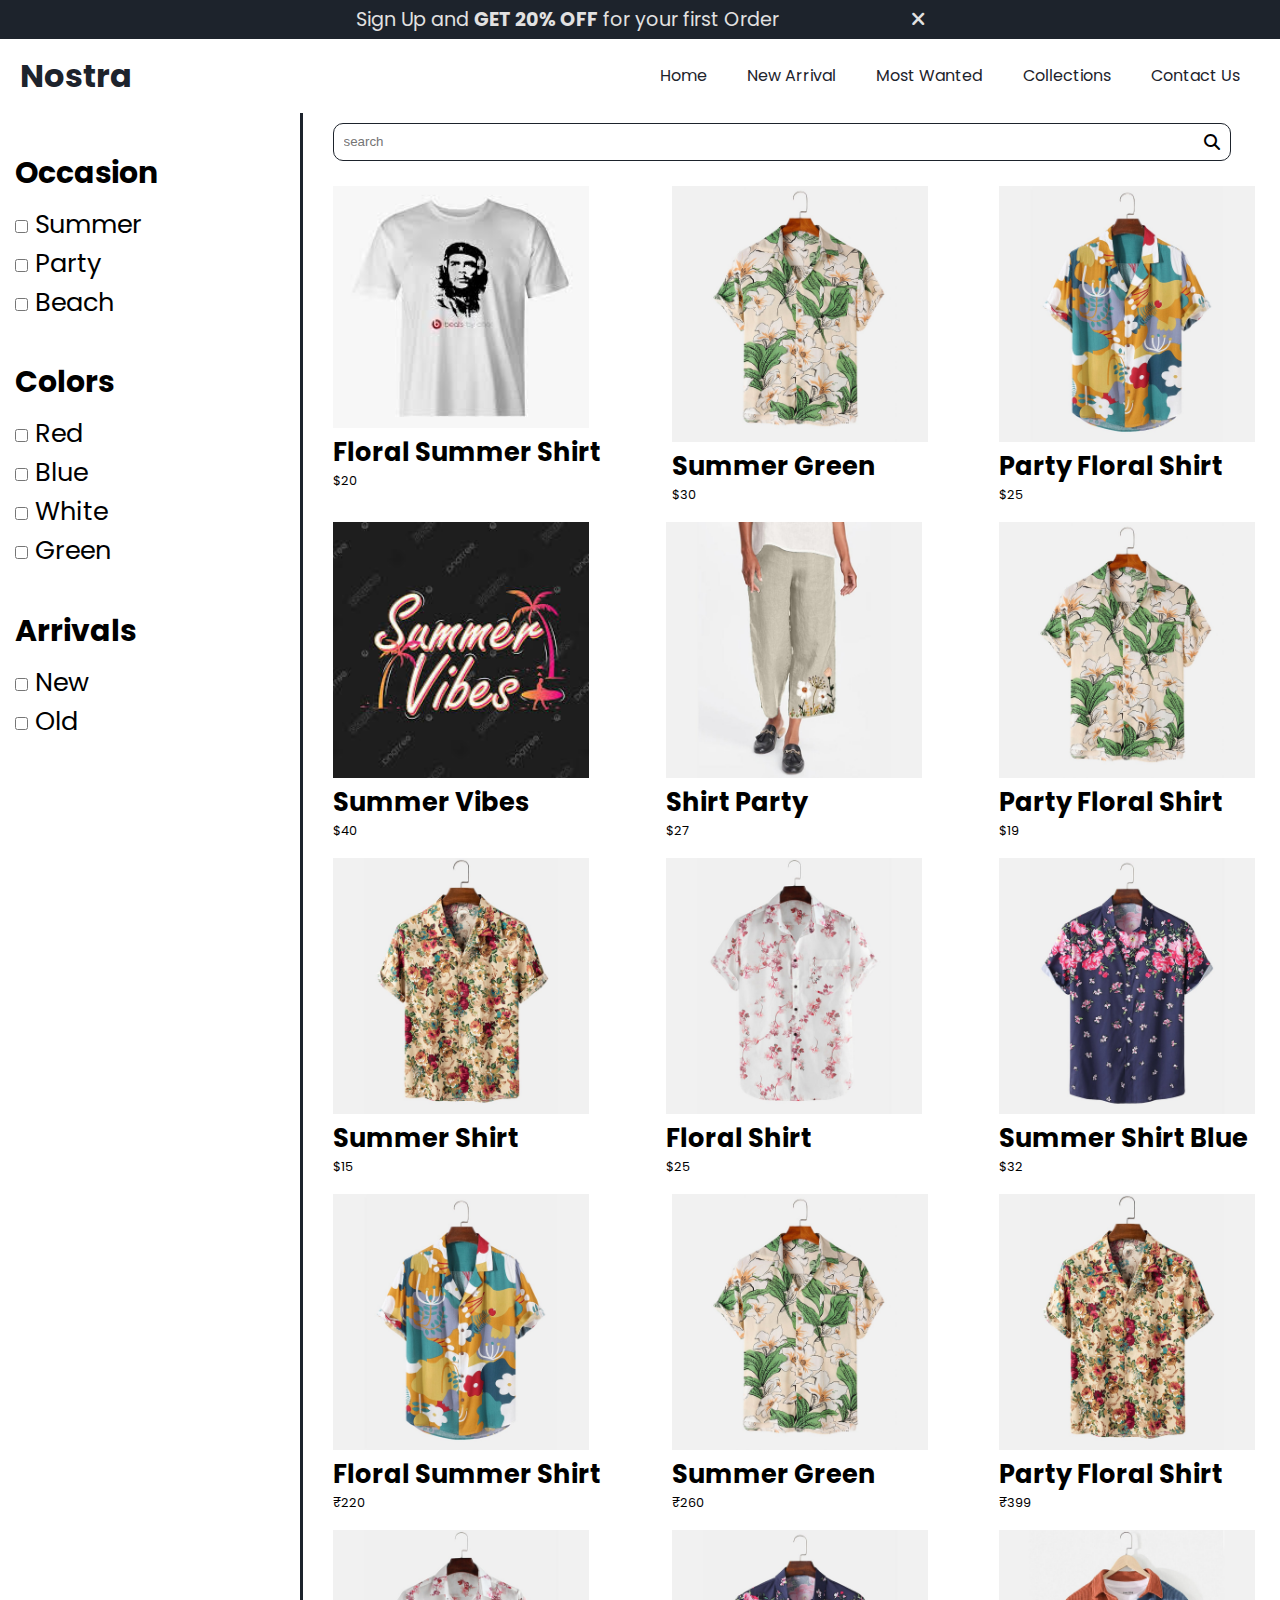
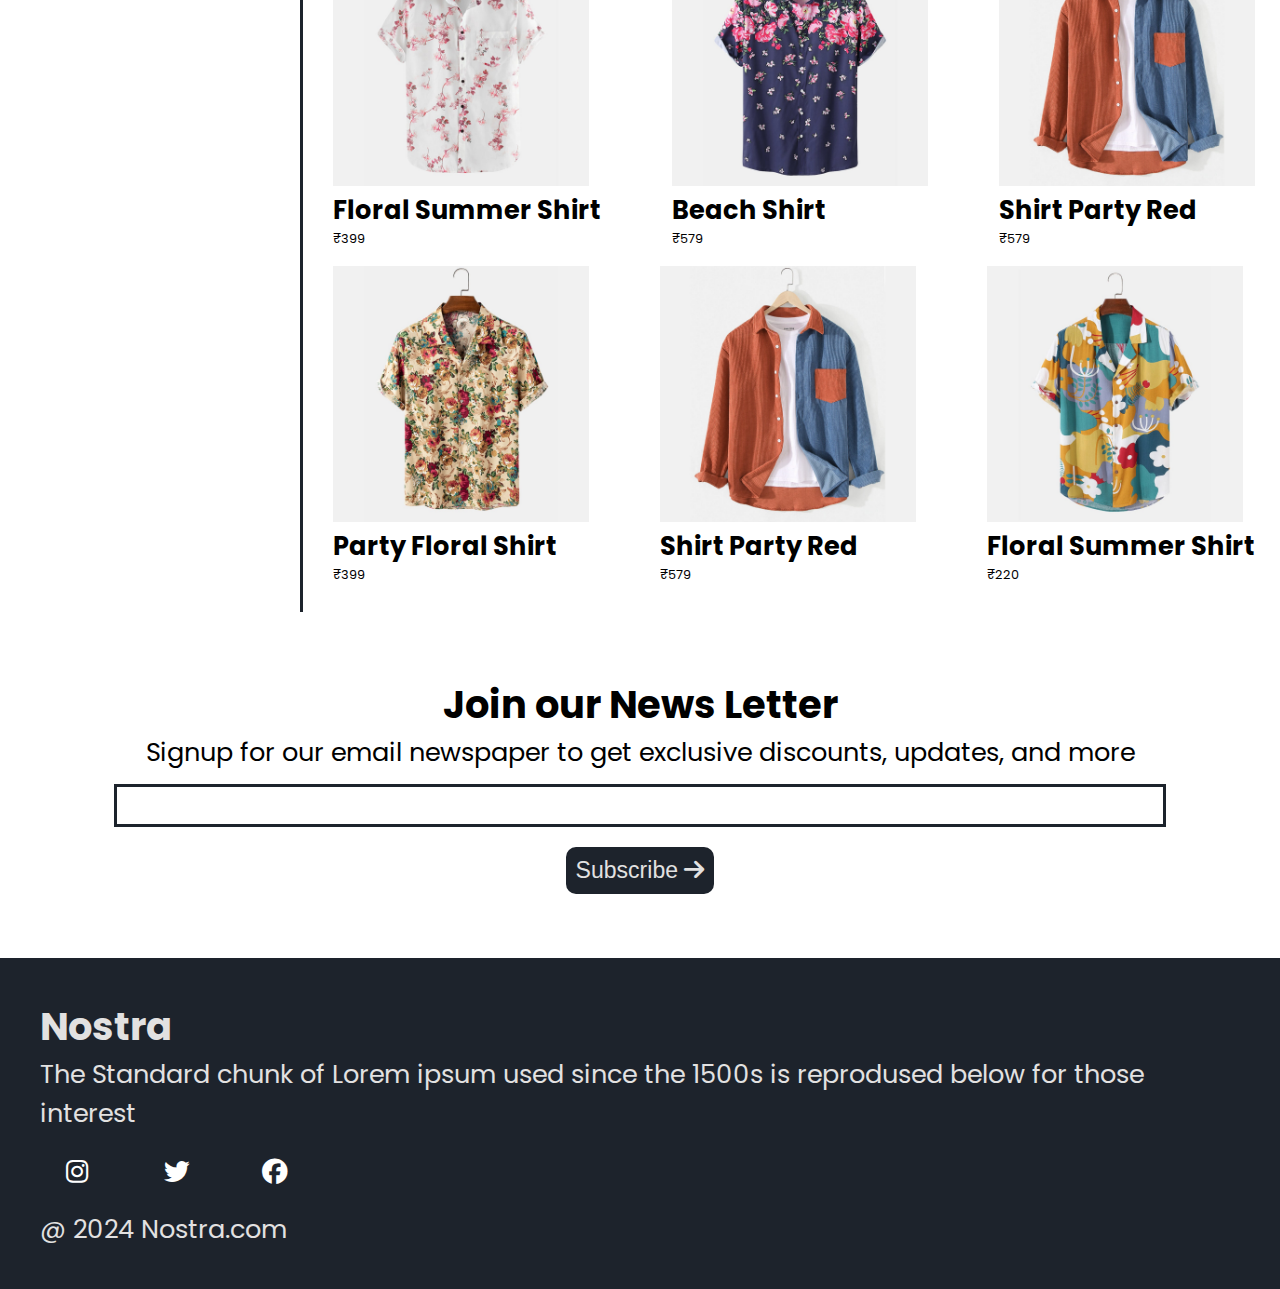
==== collections.html @ 6354badc "Nostra" ====
<!DOCTYPE html>
<html lang="en">
<head>
    <meta charset="UTF-8">
    <meta name="viewport" content="width=device-width, initial-scale=1.0">
    <title>Collections</title>
    <!--Link CSS File-->
    <link rel="stylesheet" href="style.css">
    <!--Link Google Fonts-->
    <link rel="preconnect" href="https://fonts.googleapis.com">
    <link rel="preconnect" href="https://fonts.gstatic.com" crossorigin>
    <link href="https://fonts.googleapis.com/css2?family=Poppins:wght@400;500;700&display=swap" rel="stylesheet">

    <!--Link Font Awesome-->
    <link rel="stylesheet" href="https://cdnjs.cloudflare.com/ajax/libs/font-awesome/6.4.2/css/all.min.css">

</head>
<body>

    <!--Offer Bar-->

    <div class="offer-bar">
        <p>Sign Up and <b>GET 20% OFF</b> for your first Order
        <i id="offer-close"  style="margin-left: 10%; cursor: pointer;" class="fa-solid fa-xmark"></i>
        </p>
    </div>

    

   

        <!--Navigation Bar-->
        <nav class="navbar">
            <h1>Nostra</h1>
            <div class="navbar-links">
                <p class="navbar-link"><a href="./index.html">Home</a></p>
                <p class="navbar-link"><a href="./index.html/#new-arrival">New Arrival</a></p>
                <p class="navbar-link"><a href="./index.html/#most-wanted">Most Wanted</a></p>
                <p class="navbar-link"><a href="./index.html/collections">Collections</a></p>
                <p class="navbar-link"><a href="./contactus.html">Contact Us</a></p>
            </div>
            

            <div class="navbar-menu-toggle">
                <i id="side-navbar-activate" class="fa-solid fa-bars"></i>
            </div>

            

            

        </nav>

        <!--Side Navbar-->

        <div class="side-navbar"> 
            <p style="text-align: right;">
                <i id="side-navbar-close" class="fa-solid fa-xmark"></i>
            </p>
            <div class="side-navbar-links">

                 <p class="side-navbar-link"><a href="./index.html">Home</a></p>
                <p class="side-navbar-link"><a href="./index.html">New Arrival</a></p>
            <p class="side-navbar-link"><a href="./index.html">Most Wanted</a></p>
            <p class="side-navbar-link"><a href="./collections.html">Collections</a></p>
            <p class="side-navbar-link"><a href="./contactus.html">Contact Us</a></p>
            </div>
            
        </div>

        <div class="container">

            <div class="divide-section">
                <div class="filter-section">
                   
                    <h3 class="filter-section-occasion">Occasion</h3>
                    <div>
                        <input type="checkbox" name="tags" value="summer"> Summer <br>
                        <input type="checkbox" name="tags" value="party"> Party <br>
                        <input type="checkbox" name="tags" value="beach"> Beach 

                    </div>
                   
                    <h3 class="filter-section-colors"> Colors </h3>
                    <div>
                    <input type="checkbox" name="tags" value="red"> Red <br>
                        <input type="checkbox" name="tags" value="blue"> Blue <br>
                        <input type="checkbox" name="tags" value="white"> White <br>
                        <input type="checkbox" name="tags" value="green"> Green
                    </div>

                    <h3 class="filter-section-arrivals"> Arrivals </h3>
                    <div>
                    <input type="checkbox" name="tags" value="new"> New <br>
                        <input type="checkbox" name="tags" value="old"> Old
                      
                    </div>

                    
                    <hr class="vertical-line">
                </div>

                <div class="product-section">
                    <form class="navbar-search">
                        <input type="search" placeholder="search">
                        <i class="fa-solid fa-magnifying-glass"></i>
                    </form>

                    <div class="products">
                        <div>
                            <img style="width:20vw;" src="./img/products/n2.jpeg">
                            <h1>Floral Summer Shirt</h1>
                            <p>$20</p>
                            <tags style="visibility: hidden;">new,blue,summer</tags>
                        </div>
                        <div>
                            <img style="width:20vw;" src="./img/products/f2.jpg">
                            <h1>Summer Green</h1>
                            <p>$30</p>
                            <tags style="visibility: hidden;">new,blue,summer</tags>
                        </div>
                        <div>
                            <img style="width:20vw;" src="./img/products/f1.jpg">
                            <h1>Party Floral Shirt</h1>
                            <p>$25</p>
                            <tags style="visibility: hidden;">new,blue,summer</tags>
                        </div>
                        <div>
                            <img style="width:20vw;" src="./img/products/n77.jpeg">
                            <h1>Summer Vibes</h1>
                            <p>$40</p>
                            <tags style="visibility: hidden;">new,blue,summer</tags>
                        </div>
                        <div>
                            <img style="width:20vw;" src="./img/products/f7.jpg">
                            <h1>Shirt Party</h1>
                            <p>$27</p>
                            <tags style="visibility: hidden;">new,blue,summer</tags>
                        </div>
                        <div>
                            <img style="width:20vw;" src="./img/products/f2.jpg">
                            <h1>Party Floral Shirt</h1>
                            <p>$19</p>
                            <tags style="visibility: hidden;">new,blue,summer</tags>
                        </div>
                        <div>
                            <img style="width:20vw;" src="./img/products/f3.jpg">
                            <h1> Summer Shirt</h1>
                            <p>$15</p>
                            <tags style="visibility: hidden;">new,blue,summer</tags>
                        </div>
                        <div>
                            <img style="width:20vw;" src="./img/products/f4.jpg">
                            <h1>Floral  Shirt</h1>
                            <p>$25</p>
                            <tags style="visibility: hidden;">new,blue,summer</tags>
                        </div>
                        <div>
                            <img style="width:20vw;" src="./img/products/f5.jpg">
                            <h1>Summer Shirt Blue</h1>
                            <p>$32</p>
                            <tags style="visibility: hidden;">new,blue,summer</tags>
                        </div>

                    </div>
                </div>
            </div>



    <div class="news">
        <h2>Join our News Letter</h2>
        <p style="text-align: center;">Signup for our email newspaper to get exclusive discounts, updates, and more</p>
        <div style="margin-top: 10px;">
        <input class="search">
    </div>
    <div>
        <button> Subscribe <i class="fa-solid fa-arrow-right"></i> </button>
    </div>
    </div>

    </div>

    <div class="footer">
        <div class="footer-container">
            <div class="footer-box-1">
                <h2 class="headingText">Nostra</h2>
                <p>The Standard chunk of Lorem ipsum
                    used since the 1500s is reprodused
                    below for those interest</p>
                <div class="footer-icon-container">
                    <i class="icon fa-brands fa-instagram" style="color: #ffffff;"></i>
                    <i class="icon fa-brands fa-twitter" style="color: #ffffff;"></i>
                    <i class="icon fa-brands fa-facebook" style="color: #ffffff;"></i>
                </div>
            </div>

            

        </div>

        <p class="subtitle">@ 2024 Nostra.com</p>
    </div>

   
    
    <!--Link Javascript File-->
    <script type="module" src="collections.js"></script>
</body>
</html>
---- style.css ----
* {
    margin: 0px;
    padding: 0px;
}

html{
    scroll-behavior: smooth;
}



body {
    font-family: 'Poppins', sans-serif;
    
}


  body::-webkit-scrollbar {
    width: 0; 
  }
  
  

.offer-bar {
    background-color: #1D232C;
    color: #E2E1E1;
    padding: 5px;
    text-align: center;
    font-size: 1.5vw;
}

.container {
    padding-left: 15px;
    padding-right: 15px;
}

/* Main Navigation Bar*/
.navbar {
    display: flex;
    justify-content: space-between;
    color: #1D232C;
    align-items: center;
    position: sticky;
    top: 0px;
    background-color: white;
    padding-top: 1vw;
    padding-bottom: 1vw;
    padding-left: 20px;
    padding-right: 20px;
    z-index: 3;
}

.navbar-links {
    display: flex;
    width: 50%;
    justify-content: space-around;
    align-items: center;
}

.navbar-links a{
    text-decoration: none;
    color: #1D232C;
}

.navbar-links a:hover{
    text-decoration: underline;
    color: #1D232C;
}

.navbar-search {
    border: solid #1D232C 1px;
    border-radius: 10px;
    padding: 10px;
    display: flex;
    align-items: center;
    width: 95%;
}

.navbar-search input {
    border: none;
    width: 100%;
    background-color: transparent;
    
}

input:focus {
    outline: none;
}

.navbar-menu-toggle {
    display: none;
}

/*0 to 800px */

@media screen and (max-width:900px) {

    .navbar-menu-toggle {
        display: block;
    }

    .navbar-links {
        display: none;
    }

    

}

/* Side Navbar */
.side-navbar{
    position: fixed;
    top: 0;
    left: 0;
    width: 50%;
    height: 100%;
    background-color: #1D232C;
    color: #E2E1E1;
    margin-left: -60%;
    transition-duration: 1s;
    z-index: 10;
    padding: 20px;
  
}

.side-navbar-link{
    margin-bottom: 30px;
}

.side-navbar-links a{
    text-decoration: none;
    color: #E2E1E1;
}

.side-navbar-links a:hover{
    text-decoration: underline;
    color: #E2E1E1;
}

.side-navbar-search {
    border: solid #E2E1E1 1px;
    border-radius: 10px;
    padding: 10px;
    display: inline-block;
}

.side-navbar-search input {
    border: none;
    background: transparent;
}

/*Slider*/

.slider{
    overflow: hidden;
    display: flex;
    width: 100%;
    position: relative;
    
    border-radius: 5px;

}

.slider-image-container{
    display: flex;
    transition: 2s;
}

.slider-image{
    width: 100vw;
}

.slider-left-button{
    position: absolute;
    top: 35%;
    left: 5%;
    z-index: 1;
}

.slider-left-button i{
    font-size: 10vw;
    
}
.slider-right-button{
    position: absolute;
    top: 35%;
    right: 5%;
}
.slider-right-button i{
    font-size: 10vw;
}
.slider-content{
    position: absolute;
    color: rgb(236, 243, 238);
    text-align: center;
     width: 100%;
     top: 20%;
}
.slider-content h1{
    font-size: 5vw;
}
.slider-content button{
   padding-left: 20px;
   padding-right: 20px;
   padding-top: 10px;
   padding-bottom: 10px;
   margin-top: 10px;
   border-radius: 5px;
   color: #13d4c4;
}

/* Brands*/
.brands{
    display: flex;
    margin-top: 2vw;
    
    justify-content: space-between;
    
    
}

.brands-icon{
    width: 4vw;
    align-items: center;

}

.brands-item{
    display: flex;
    align-items: center;
    flex-direction: column;
    text-align: center;
    font-size: 2vw;
}

.servives-container-1
{
    margin-top: 5vw;
    margin-bottom: 2vw;
    display: flex;
    justify-content: space-between;
    align-items: center;
    font-size: 1.5vw;
}

.servives-container-2
{
    
    display: flex;
    justify-content: space-between;
    align-items: center;

    gap: 10px;
    font-size: 1vw;
    
}

.servives-container-2 div{
    border-radius: 10px;
    background-color: #1110108e;
    color: white;
    padding: 10px;
    
    

}

.new-arrival{
    display: flex;
    justify-content: space-between;
    margin-top: 2vw;
   
    
}

.new-arrival-container{
   position: relative;
   
    
}

.new-arrival-container img{
    border-radius: 2%;
    
     
 }
 

.overlay{
    border-radius: 2%;
    position: absolute;
    width: 100%;
    height: 100%;
    background-color: black;
    z-index: 2;
    top: 0;
    opacity: 0.6;
 }
 


.new-arrival button{
    padding-left: 10%;
    padding-right: 10%;
    padding-top: 5%;
    padding-bottom: 5%;
    margin-top: 10px;
    font-size: 1.2vw;
    color: #d82912;
    border-radius: 10px;
    position: absolute;
    border: none;
    top: 50%;
    left: 18%;
    z-index: 2;
    

 }

 .most-wanted{
    display: flex;
    justify-content: space-between;
    margin-top: 2vw;
    overflow-x: scroll;
    gap: 20px;
   
    
}

.most-wanted-container{
   position: relative; 
}

.most-wanted img{
    border-radius: 2%;
    
     
 }

 .sale-overlay{
    position: absolute;
    top:3px;
    left: 3px;
    font-size: 2vw;
    background-color: rgb(18, 20, 177);
    color: white;
    padding-left: 10px;
    padding-right: 10px;
    border-radius: 10%;
 }

 .most-wanted::-webkit-scrollbar {
    appearance: none;
    
  }
   
.like-button{
    position: absolute;
    width: 15%;
    bottom: 12%;
    right: 5%;
}

.limited-offer{
    display: flex;
    justify-content: center;
    
    align-items: center;
    background-color: #1D232C;
    color: #E2E1E1;
    padding: 20px;
    font-size: 2vw;
}

.limited-offer img{
    width: 100%;
    height: 100%100%;
}

.limited-offer-text{
    padding: 5%;
}

.limited-offer button{
    padding-left: 5%;
    padding-right: 5%;
    padding-top: 2.5%;
    padding-bottom: 2.5%;
    margin-top: 10px;
    font-size: 1.2vw;
    color: #1D232C;
    border-radius: 10px;
 
    border: none;
    
    

 }

 /* Scroll Animate */

 .initial-scroll-animate{
   
    transition: 3s;
 }

 .reveal-scroll-animate{
    opacity: 0;
 }

 .news{
    font-size: 2vw;
    margin-top: 5vw;
    display: flex;
    flex-direction: column;
    align-items: center;
}

.news input{
    padding: 11px;
    width: 80vw;
    margin-bottom: 10px;
    border: solid #1D232C 3px;

}

.news input:focus{
   outline: none;

}

.news button{
    
    margin-top: 10px;
    font-size: 1.8vw;
    color: #E2E1E1;
    background-color: #1D232C;
    border-radius: 10px;
    border: none;
    padding:10px
    
    

 }


 .icon{
    width: 40px;
    margin: 2vw;

}
.footer{
    font-size: 2vw;
    margin-top: 5vw;
    padding: 40px;
    background-color: #1D232C;
    color: #E2E1E1;
    box-sizing: border-box;
}

.footer-container{
   
    display: flex;
    align-items: center;
    flex-wrap: wrap;
}

.footer-box-1{
    display: flex;
    flex-direction: column;
  
}

.footer-box-2{
    display: flex;
}

/* Collections */

.divide-section{
    display: flex;
}

.filter-section{
    flex-basis: 25%;
    position: relative;
    font-size: 2vw;
}

.product-section{
    flex-basis: 75%;
    position: relative;
}

.vertical-line {
    border: none;
    border-left: 3px solid #1D232C; /* Adjust color and width as needed */
    height: 100%; /* Adjust height as needed */
    margin: 0 20px; /* Adjust margin as needed */
    position: absolute;
    top: 0px;
    right: 0px
    
  }

.filter-section-price,.filter-section-arrivals,.filter-section-occasion,.filter-section-colors{
    margin-top: 3vw;
    margin-bottom: 10px;
    
}

.product-section{
    padding: 10px;
}

.products{
    margin-top: 2vw;
    display: flex;
    flex-wrap: wrap;
    justify-content: space-between;
    font-size:1vw;
}



  .contact-form {
    background-color: #1D232C;
    color: #dddddd;
    border-radius: 8px;
    box-shadow: 0 2px 4px rgba(0, 0, 0, 0.1);
    width: 60vw;
    margin: auto;
    padding: 5vw;
    padding-right: 10vw;
    margin-top: 10px;
  }

  .contact-form h2 {
    margin-bottom: 1vw;
   
  }

  .contact-form label {
    display: block;
    margin-bottom: 1vw;
 
  }

  .contact-form input[type="text"],
  .contact-form textarea {
    width: 100%;
    padding: 2vw;
    border: 1px solid #dddddd;
    border-radius: 4px;
    margin-bottom: 1vw;
    font-size: 1vw;
    
  }

  .contact-form textarea {
    resize: vertical;
    height: 10vh;
  }

  .contact-form input[type="submit"] {
    
    color: #ffffff;
    border: none;
    border-radius: 4px;
    padding: 10px 20px;
    cursor: pointer;
    font-size: 16px;
    background-color: #0056b3;
  }

  .contact-form input[type="submit"]:hover {
    background-color: #0056b3;
  }
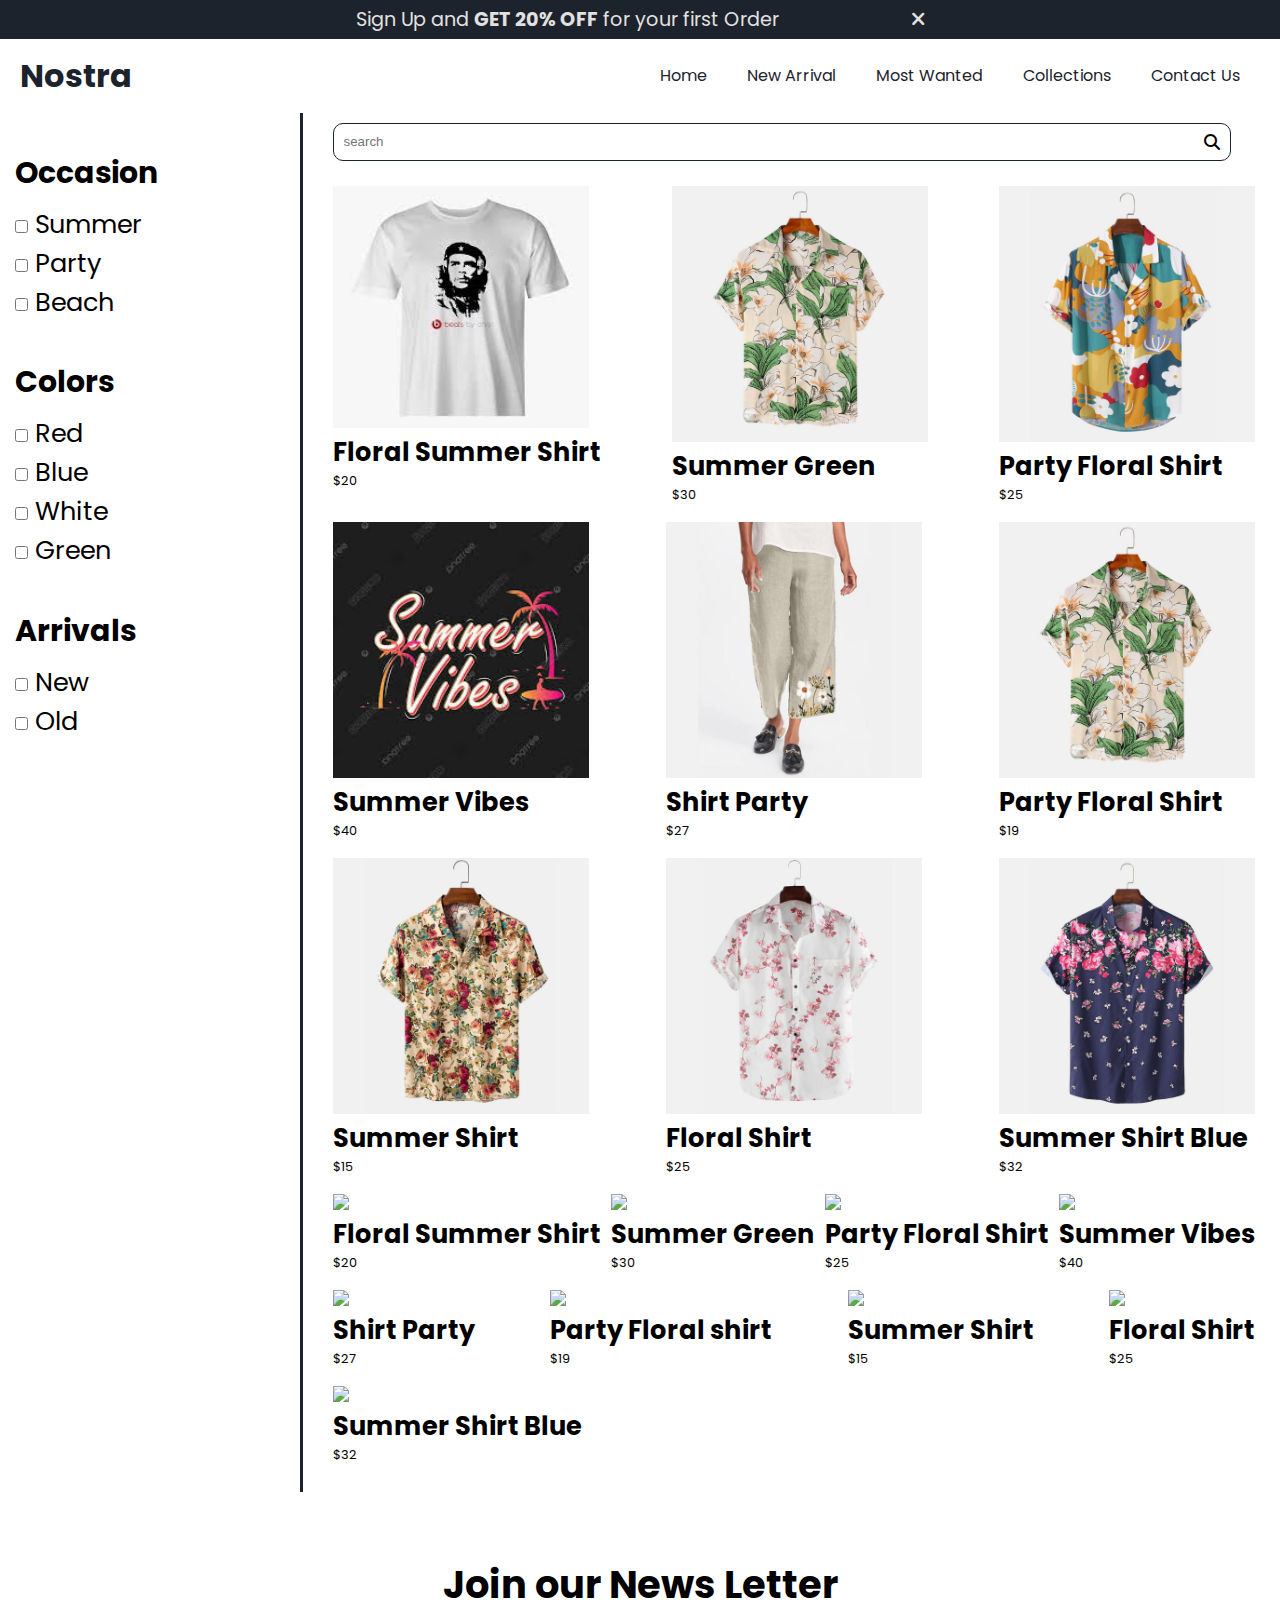
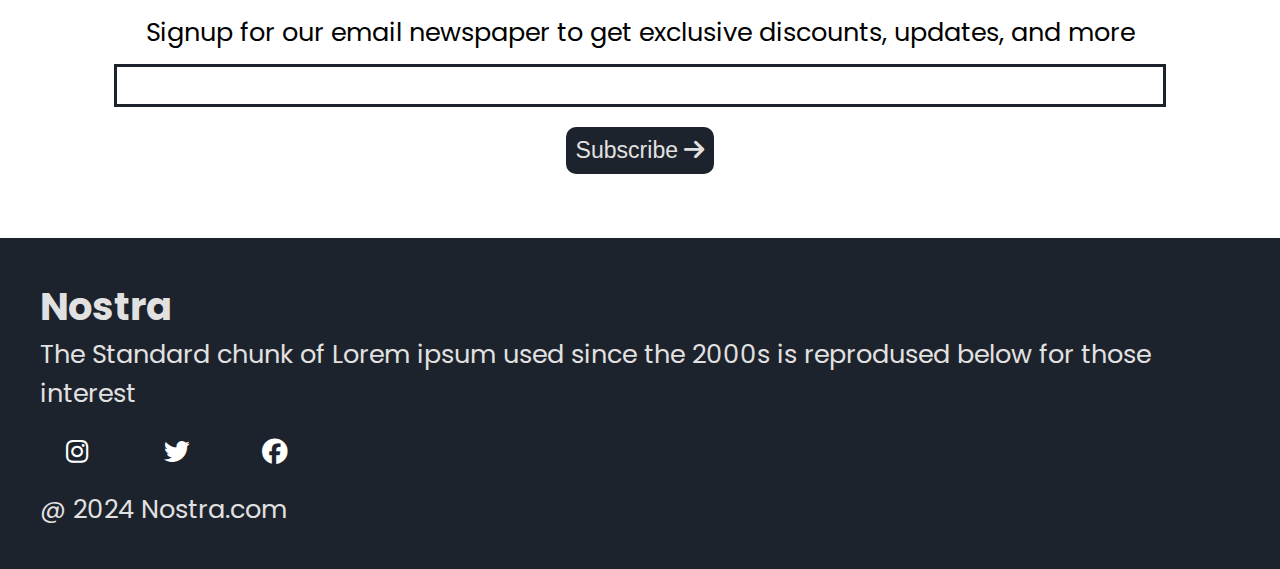
==== commit e889ed92: "updated nostra" ====
--- a/collections.html
+++ b/collections.html
@@ -107,55 +107,55 @@
                     </form>
 
                     <div class="products">
-                        <div>
+                        <div class="product" style="display: block;">
                             <img style="width:20vw;" src="./img/products/n2.jpeg">
                             <h1>Floral Summer Shirt</h1>
                             <p>$20</p>
                             <tags style="visibility: hidden;">new,blue,summer</tags>
                         </div>
-                        <div>
+                        <div class="product" style="display: block;">
                             <img style="width:20vw;" src="./img/products/f2.jpg">
                             <h1>Summer Green</h1>
                             <p>$30</p>
-                            <tags style="visibility: hidden;">new,blue,summer</tags>
-                        </div>
-                        <div>
+                            <tags style="visibility: hidden;">new,green,beach</tags>
+                        </div>
+                        <div class="product" style="display: block;">
                             <img style="width:20vw;" src="./img/products/f1.jpg">
                             <h1>Party Floral Shirt</h1>
                             <p>$25</p>
-                            <tags style="visibility: hidden;">new,blue,summer</tags>
-                        </div>
-                        <div>
+                            <tags style="visibility: hidden;">old,red,party</tags>
+                        </div>
+                        <div class="product" style="display: block;">
                             <img style="width:20vw;" src="./img/products/n77.jpeg">
                             <h1>Summer Vibes</h1>
                             <p>$40</p>
-                            <tags style="visibility: hidden;">new,blue,summer</tags>
-                        </div>
-                        <div>
+                            <tags style="visibility: hidden;">0ld,white,beach</tags>
+                        </div>
+                        <div class="product" style="display: block;">
                             <img style="width:20vw;" src="./img/products/f7.jpg">
                             <h1>Shirt Party</h1>
                             <p>$27</p>
-                            <tags style="visibility: hidden;">new,blue,summer</tags>
-                        </div>
-                        <div>
+                            <tags style="visibility: hidden;">old,white,beach</tags>
+                        </div>
+                        <div class="product" style="display: block;">
                             <img style="width:20vw;" src="./img/products/f2.jpg">
                             <h1>Party Floral Shirt</h1>
                             <p>$19</p>
-                            <tags style="visibility: hidden;">new,blue,summer</tags>
-                        </div>
-                        <div>
+                            <tags style="visibility: hidden;">old,red,party</tags>
+                        </div>
+                        <div class="product" style="display: block;">
                             <img style="width:20vw;" src="./img/products/f3.jpg">
                             <h1> Summer Shirt</h1>
                             <p>$15</p>
-                            <tags style="visibility: hidden;">new,blue,summer</tags>
-                        </div>
-                        <div>
+                            <tags style="visibility: hidden;">old,red Party</tags>
+                        </div>
+                        <div class="product" style="display: block;">
                             <img style="width:20vw;" src="./img/products/f4.jpg">
                             <h1>Floral  Shirt</h1>
                             <p>$25</p>
-                            <tags style="visibility: hidden;">new,blue,summer</tags>
-                        </div>
-                        <div>
+                            <tags style="visibility: hidden;">old,red,party</tags>
+                        </div>
+                        <div class="product" style="display: block;">
                             <img style="width:20vw;" src="./img/products/f5.jpg">
                             <h1>Summer Shirt Blue</h1>
                             <p>$32</p>
@@ -186,7 +186,7 @@
             <div class="footer-box-1">
                 <h2 class="headingText">Nostra</h2>
                 <p>The Standard chunk of Lorem ipsum
-                    used since the 1500s is reprodused
+                    used since the 2000s is reprodused
                     below for those interest</p>
                 <div class="footer-icon-container">
                     <i class="icon fa-brands fa-instagram" style="color: #ffffff;"></i>
